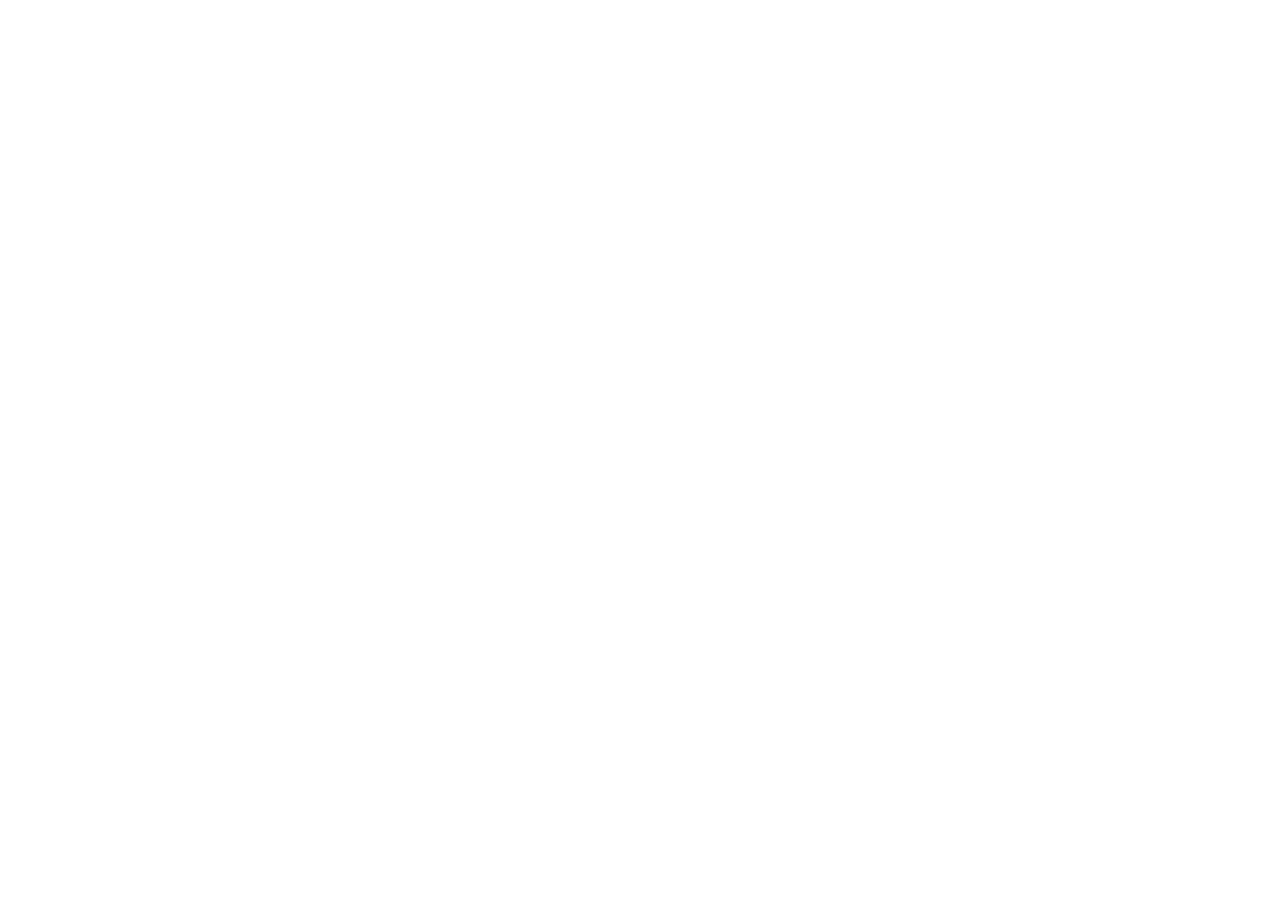
==== index.html @ 7dc53531 "'init'" ====
<!DOCTYPE html>
<html>
<head>
    <meta http-equiv="Content-Type" content="text/html; charset=utf-8" />
    <meta name="viewport" contenstyle.csst="initial-scale=1.0, user-scalable=no" />
    <link rel="stylesheet" href="css/style.css"/>
    <script type="text/javascript" src="http://api.map.baidu.com/api?v=2.0&ak=fKf2bgsPesz06f6bSPkjbaHR"></script>
    <script type="text/javascript" src="http://i.tq121.com.cn/j/jquery-1.8.2.js"></script>
    <title>地图展示</title>
</head>
<body>
<div id="allmap"></div>
<script src="js/ponding.js"></script>
</body>
</html>
---- css/style.css ----
* {
    border: 0 none;
    margin: 0;
    padding: 0;
}
body {
    background: #fff none repeat scroll 0 0;
    color: #252525;
    font: 14px/1.6 "Microsoft Yahei","Tahoma","SimSun";
}
input, button, select {
    vertical-align: middle;
}
.fl {
    display: inline;
    float: left;
}
.fr {
    display: inline;
    float: right;
}
ul {
    list-style: outside none none;
}
a {
    color: #252525;
    text-decoration: none;
}
a:hover {
    color: #ee842f;
}
h1, h2, h3, h4, h5, h6 {
    font-weight: normal;
}
i, em {
    font-style: normal;
}
a:hover {
    color: #ee842f;
}
.clearfix {
}
.clearfix::after {
    clear: both;
    content: ".";
    display: block;
    height: 0;
    visibility: hidden;
}
i {
    background-image: url("../img/icon.png");
    background-repeat: no-repeat;
    display: block;
}
#allmap{
    width:100%;
    height: 100%;
    position: absolute;
}
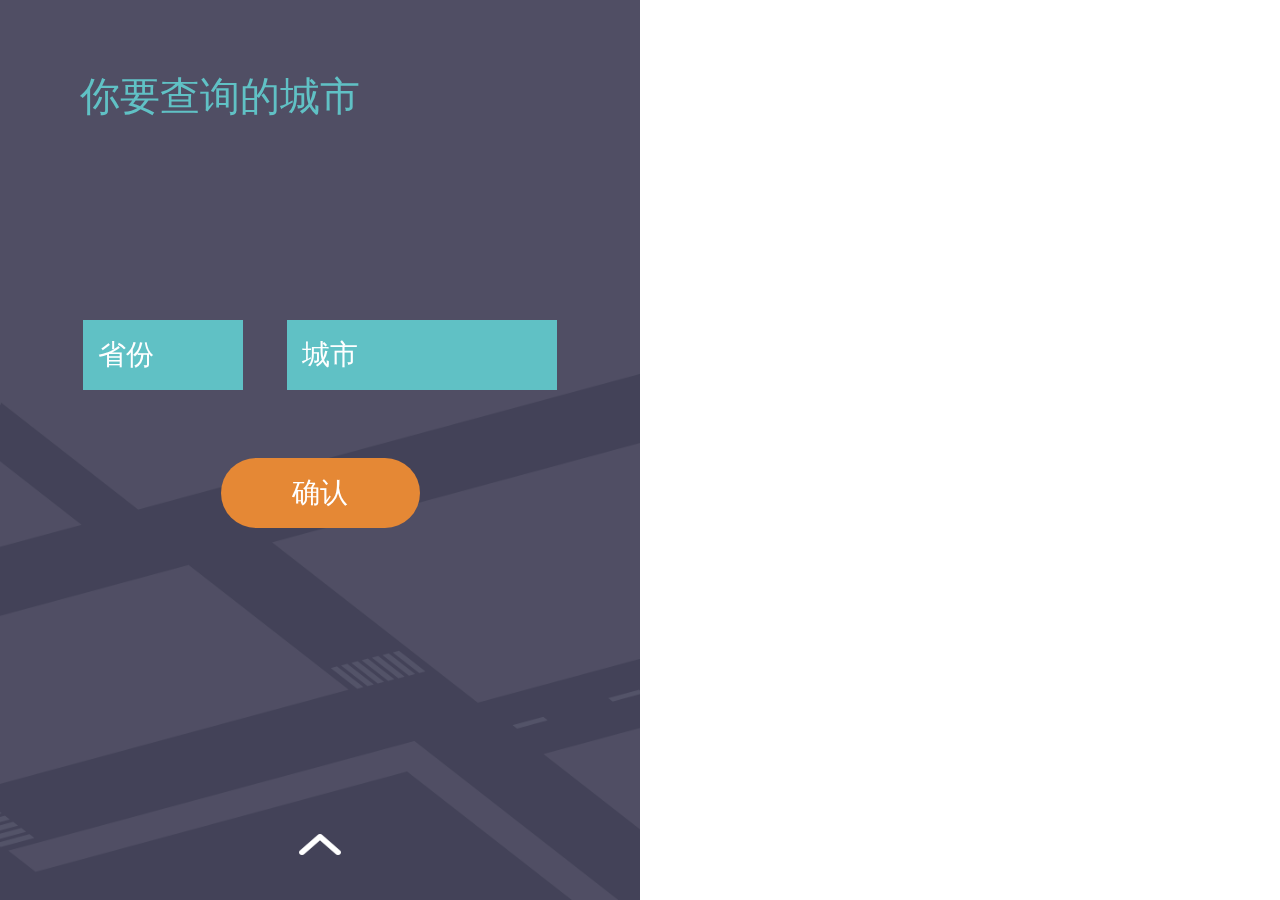
==== commit 0add5feb: "ljy" ====
--- a/index.html
+++ b/index.html
@@ -2,14 +2,43 @@
 <html>
 <head>
     <meta http-equiv="Content-Type" content="text/html; charset=utf-8" />
-    <meta name="viewport" contenstyle.csst="initial-scale=1.0, user-scalable=no" />
+    <!--<meta name="viewport" content="initial-scale=1.0, user-scalable=no" />-->
+    <meta name="viewport" content="width=640, user-scalable=yes" />
     <link rel="stylesheet" href="css/style.css"/>
-    <script type="text/javascript" src="http://api.map.baidu.com/api?v=2.0&ak=fKf2bgsPesz06f6bSPkjbaHR"></script>
-    <script type="text/javascript" src="http://i.tq121.com.cn/j/jquery-1.8.2.js"></script>
-    <title>地图展示</title>
+    <title>积水点</title>
 </head>
 <body>
-<div id="allmap"></div>
-<script src="js/ponding.js"></script>
+
+<div class="box">
+    <div class="page-cont">
+        <div class="page1">
+
+            <img class="logo" src="./img/logo.png" alt=""/>
+            <img class="ind" src="./img/ind.png" alt=""/>
+            <img class="arrow animate-bounce-down" src="./img/arrow.png" alt=""/>
+            <img class="bg" src="./img/bg.png" alt=""/>
+        </div>
+        <div class="page2">
+            <h1>你要查询的城市</h1>
+            <div class="input_cont">
+                <div class="t">
+                    <input type="text" class="prov" value="省份"/>
+                    <input type="text" class="city" value="城市"/>
+                </div>
+                <div class="b">
+                    <input id="setcity" type="button" class="btn" value="确认"/>
+                </div>
+            </div>
+            <img class="arrow animate-bounce-down" src="./img/arrow.png" alt=""/>
+            <img class="bg" src="./img/bg.png" alt=""/>
+        </div>
+    </div>
+</div>
+
+
+
+<script type="text/javascript" src="http://api.map.baidu.com/api?v=2.0&ak=fKf2bgsPesz06f6bSPkjbaHR"></script>
+<script type="text/javascript" src="http://i.tq121.com.cn/j/jquery-1.8.2.js"></script>
+
 </body>
 </html>
--- a/css/style.css
+++ b/css/style.css
@@ -53,8 +53,194 @@
     background-repeat: no-repeat;
     display: block;
 }
+.box{
+    position: fixed;
+    margin: 0 auto;
+    width: 640px;
+    height: 100%;
+    text-align: center;
+    line-height: 100%;
+}
+img.bg{
+    width: 100%;
+    height: 100%;
+    display: block;
+    position: absolute;
+    z-index: -1;
+    left: 0;
+    top: 0;
+}
+img.logo{
+    position: absolute;
+    left: 5%;
+    z-index: 1;
+    top: 5%;
+}
+img.ind{
+    position: absolute;
+    width: 480px;
+    height: 621px;
+    margin-left: -240px;
+    margin-top: -310px;
+    left: 50%;
+    top: 50%;
+    display: block;
+    z-index: 1;
+}
+img.arrow{
+    position: absolute;
+    left: 50%;
+    bottom: 5%;
+    width: 42px;
+    height: 21px;
+    margin-left: -21px;
+}
+@-webkit-keyframes bounce-down {
+    25% {-webkit-transform: translateY(-10px);}
+    50%, 100% {-webkit-transform: translateY(0);}
+    75% {-webkit-transform: translateY(10px);}
+}
+
+@keyframes bounce-down {
+    25% {transform: translateY(-10px);}
+    50%, 100% {transform: translateY(0);}
+    75% {transform: translateY(10px);}
+}
+.animate-bounce-down{ -webkit-animation: bounce-down 1.5s linear infinite;animation: bounce-down 1.5s linear infinite;
+}
+.page-cont{
+    height:200%;
+    width: 100%;
+    position: absolute;
+    top: -100%;
+    left: 0px;
+}
+.page1{
+    height: 50%;
+    width: 100%;
+    position: absolute;
+    top: 0;
+    left: 0;
+}
+.page2{
+    height: 50%;
+    width: 100%;
+    position: absolute;
+    top: 50%;
+    left: 0;
+}
+.page2{}
+.page2 h1{
+    position: absolute;
+    left: 80px;
+    top: 90px;
+    color: #60c1c5;font-size: 40px;
+    font-weight: normal;}
+.page2 .input_cont{position: absolute;
+    left: 50%;
+    top: 50%;
+    width: 500px;
+    height: 260px;
+    margin-left: -250px;margin-top: -130px;
+}
+.page2 .input_cont .t{
+    overflow: hidden;}
+.page2 .input_cont .t input{
+
+    height: 70px;
+    color: #fff;
+    background: #60c1c5;
+    text-indent: 15px;
+    font-size: 28px;
+}
+.page2 .input_cont .t .prov{
+    width: 160px;
+}
+.page2 .input_cont .t .city{
+    width: 270px;
+    margin-left: 40px;
+
+}
+.page2 .input_cont .b{ text-align: center;
+    margin-top: 68px;}
+.page2 .input_cont .b .btn{
+    background: #e58835 none repeat scroll 0 0;
+    border-radius: 35px;
+    color: #fff;
+    font-size: 28px;
+    height: 70px;
+    text-indent: 0;
+    width: 199px;
+}
+.page2{}
+
+.page3 {
+    height: 100%;
+    width: 100%;
+    text-align: center;
+    position: relative;
+    }
+.page3 .map_cont{
+    width: 520px;
+    height: 640px;
+    margin: 0 auto;
+    padding-top: 100px;
+    
+
+
+}
+.page3 .map_cont .txt{
+    background: #60c1c5;
+    height: 94px;
+    line-height: 34px;
+    width: 452px;font-size: 24px;text-align: left;
+    padding: 25px 34px 0 34px;
+    -webkit-border-radius: 10px 10px 0 0;
+    -moz-border-radius: 10px 10px 0 0;
+    border-radius: 10px 10px 0 0;
+    color: #fff;}
+.page3 .map_cont .txt span{
+    color: #e58835;
+}
+.page3 .map_cont .map{
+    width: 520px;
+    height: 520px;}
+.page3 input{background: #e58835 none repeat scroll 0 0;
+    border-radius: 35px;
+    color: #fff;
+    font-size: 28px;
+    cursor: pointer;
+    height: 70px;
+    text-indent: 0;
+    margin: 65px 17px 0;
+    width: 199px;text-align: center}
+.map_box{
+    position: relative;}
+.page3 .setzoom{
+    background: url("../img/icon.png") no-repeat;
+    width: 45px;
+    height: 99px;
+    position: absolute;
+    right: 20px;
+    top: 20px;
+}
+.setzoom a{
+    display: block;
+    position: absolute;
+    width: 100%;
+    height: 50%;
+    left: 0;
+    top:0;
+}
+.setzoom .setbig{}
+.setzoom .setsmall{top:50%}
+
+
 #allmap{
-    width:100%;
-    height: 100%;
-    position: absolute;
-}+
+}
+.BMap_scaleCtrl { display:block }
+.BMap_noprint.anchorBL { display:block; }
+.BMap_cpyCtrl.BMap_noprint { display:none; }
+.anchorBL { display: none; }
+
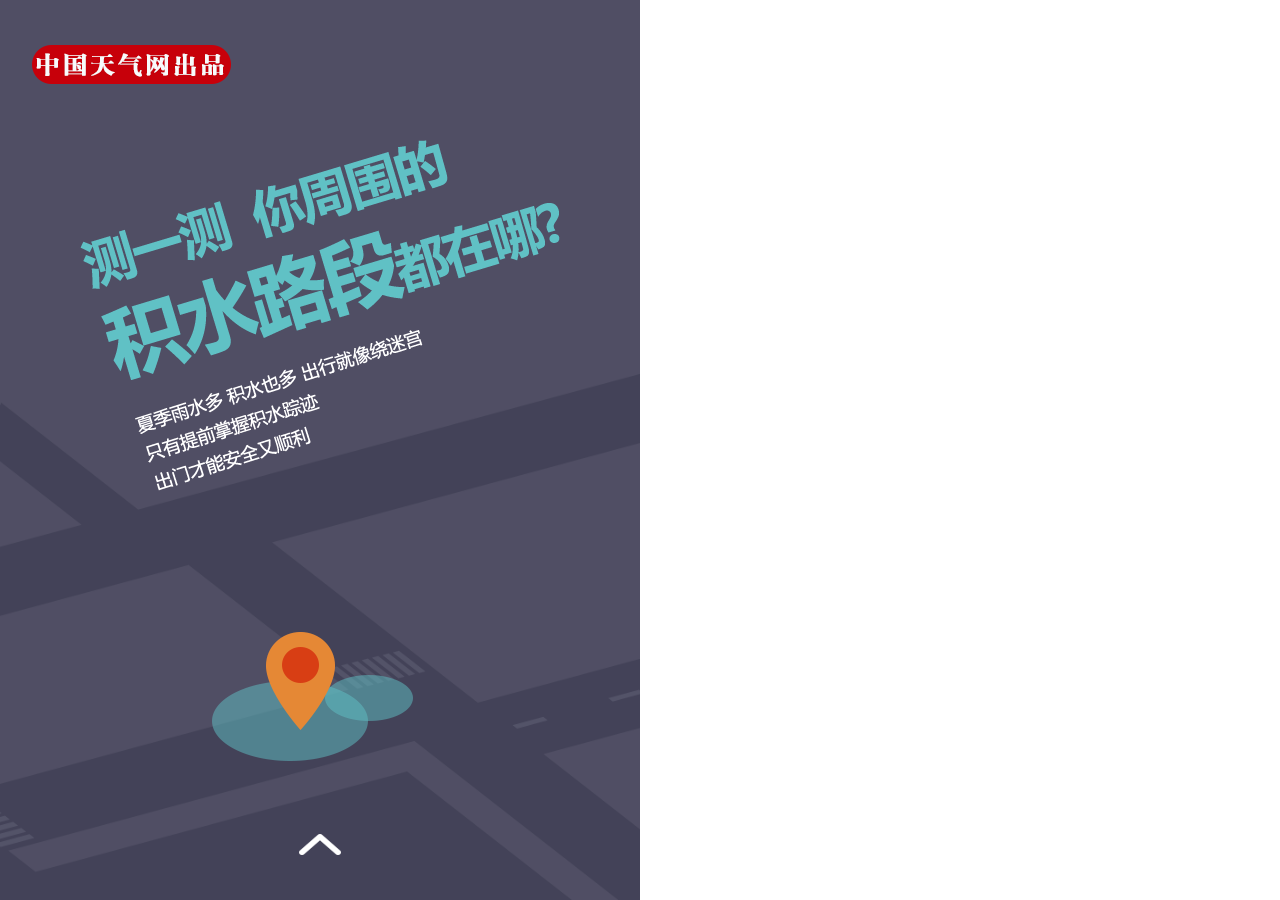
==== commit d71e01d1: "'ljy'" ====
--- a/index.html
+++ b/index.html
@@ -5,40 +5,83 @@
     <!--<meta name="viewport" content="initial-scale=1.0, user-scalable=no" />-->
     <meta name="viewport" content="width=640, user-scalable=yes" />
     <link rel="stylesheet" href="css/style.css"/>
+    <!-- Link Swiper's CSS -->
+    <link rel="stylesheet" href="css/swiper.min.css">
+
+    <!-- Demo styles -->
     <title>积水点</title>
 </head>
 <body>
 
 <div class="box">
-    <div class="page-cont">
-        <div class="page1">
-
-            <img class="logo" src="./img/logo.png" alt=""/>
-            <img class="ind" src="./img/ind.png" alt=""/>
-            <img class="arrow animate-bounce-down" src="./img/arrow.png" alt=""/>
-            <img class="bg" src="./img/bg.png" alt=""/>
-        </div>
-        <div class="page2">
-            <h1>你要查询的城市</h1>
-            <div class="input_cont">
+    <!-- Swiper -->
+    <div class="swiper-container">
+        <div class="swiper-wrapper">
+            <div class="swiper-slide">
+                <img class="logo" src="./img/logo.png" alt=""/>
+                <img class="ind" src="./img/ind.png" alt=""/>
+                <img class="arrow animate-bounce-down" src="./img/arrow.png" alt=""/>
+                <img class="bg" src="./img/bg.png" alt=""/>
+            </div>
+            <div class="swiper-slide page2 swiper-no-swiping">
+                <h1>你要查询的城市</h1>
+                <div class="input_cont">
                 <div class="t">
-                    <input type="text" class="prov" value="省份"/>
-                    <input type="text" class="city" value="城市"/>
+                <input type="text" class="prov" value="省份"/>
+                <input type="text" class="city" value="城市"/>
                 </div>
                 <div class="b">
-                    <input id="setcity" type="button" class="btn" value="确认"/>
+                <input id="setcity" type="button" class="btn" value="确认"/>
                 </div>
+                </div>
+                <img class="bg" src="./img/bg.png" alt=""/>
             </div>
-            <img class="arrow animate-bounce-down" src="./img/arrow.png" alt=""/>
-            <img class="bg" src="./img/bg.png" alt=""/>
+
         </div>
+
     </div>
+
+
+
+    <!--<div class="page-cont">-->
+        <!--<div class="page1">-->
+
+            <!--<img class="logo" src="./img/logo.png" alt=""/>-->
+            <!--<img class="ind" src="./img/ind.png" alt=""/>-->
+            <!--<img class="arrow animate-bounce-down" src="./img/arrow.png" alt=""/>-->
+            <!--<img class="bg" src="./img/bg.png" alt=""/>-->
+        <!--</div>-->
+        <!--<div class="page2">-->
+            <!--<h1>你要查询的城市</h1>-->
+            <!--<div class="input_cont">-->
+                <!--<div class="t">-->
+                    <!--<input type="text" class="prov" value="省份"/>-->
+                    <!--<input type="text" class="city" value="城市"/>-->
+                <!--</div>-->
+                <!--<div class="b">-->
+                    <!--<input id="setcity" type="button" class="btn" value="确认"/>-->
+                <!--</div>-->
+            <!--</div>-->
+            <!--<img class="arrow animate-bounce-down" src="./img/arrow.png" alt=""/>-->
+            <!--<img class="bg" src="./img/bg.png" alt=""/>-->
+        <!--</div>-->
+    <!--</div>-->
 </div>
 
 
 
 <script type="text/javascript" src="http://api.map.baidu.com/api?v=2.0&ak=fKf2bgsPesz06f6bSPkjbaHR"></script>
 <script type="text/javascript" src="http://i.tq121.com.cn/j/jquery-1.8.2.js"></script>
+<!-- Swiper JS -->
+<script src="js/swiper.jquery.min.js"></script>
 
+<!-- Initialize Swiper -->
+<script>
+    var swiper = new Swiper('.swiper-container', {
+        pagination: '.swiper-pagination',
+        paginationClickable: true,
+        direction: 'vertical'
+    });
+</script>
 </body>
 </html>
--- a/css/style.css
+++ b/css/style.css
@@ -123,11 +123,7 @@
     left: 0;
 }
 .page2{
-    height: 50%;
-    width: 100%;
-    position: absolute;
-    top: 50%;
-    left: 0;
+
 }
 .page2{}
 .page2 h1{
@@ -244,3 +240,34 @@
 .BMap_cpyCtrl.BMap_noprint { display:none; }
 .anchorBL { display: none; }
 
+
+
+/*swiper-slide*/
+html, body {
+    position: relative;
+    height: 100%;
+}
+
+.swiper-container {
+    width: 100%;
+    height: 100%;
+}
+.swiper-slide {
+    text-align: center;
+    font-size: 18px;
+
+    position: absolute;
+    /* Center slide text vertically */
+    display: -webkit-box;
+    display: -ms-flexbox;
+    display: -webkit-flex;
+    display: flex;
+    -webkit-box-pack: center;
+    -ms-flex-pack: center;
+    -webkit-justify-content: center;
+    justify-content: center;
+    -webkit-box-align: center;
+    -ms-flex-align: center;
+    -webkit-align-items: center;
+    align-items: center;
+}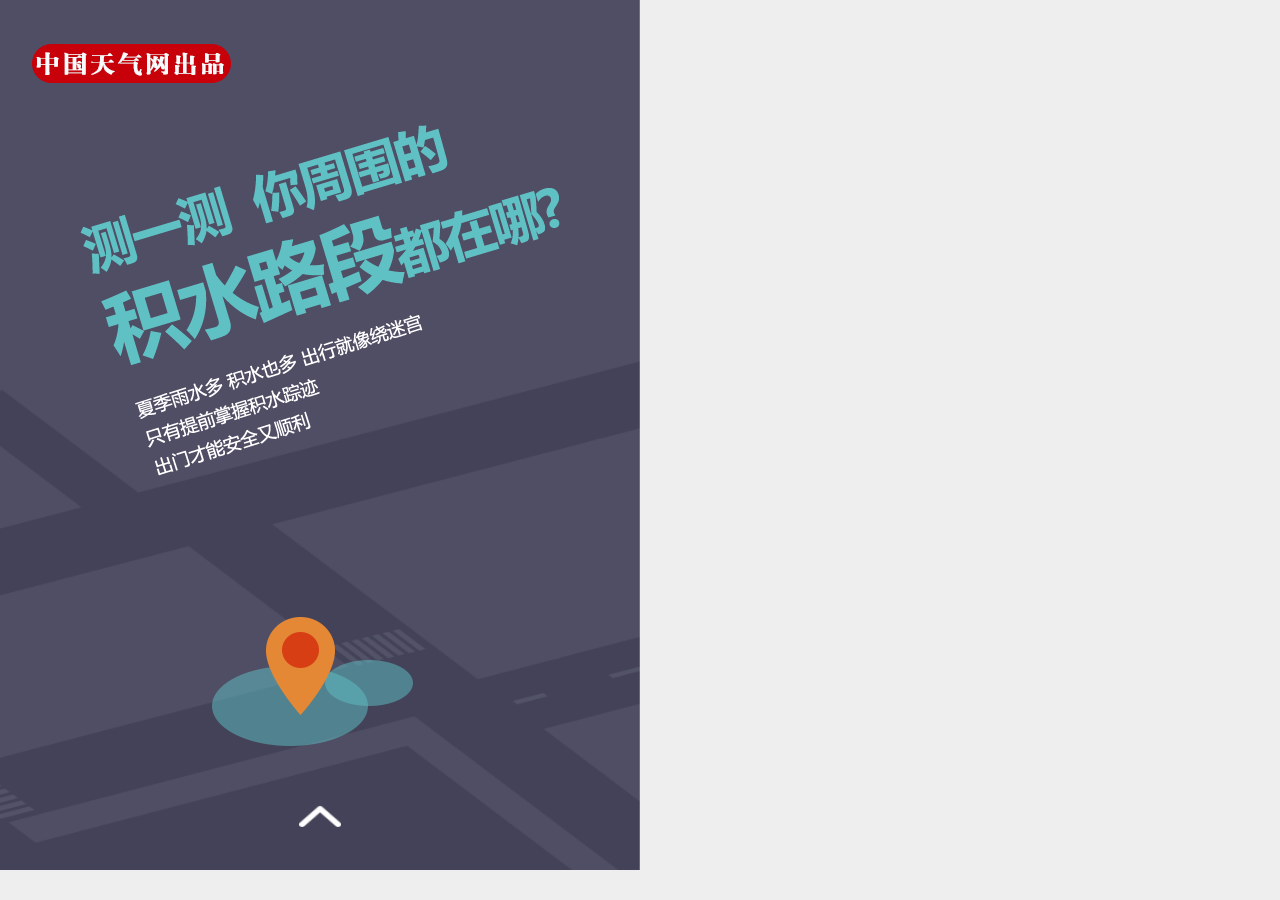
==== commit 07c28137: "'ljy'" ====
--- a/index.html
+++ b/index.html
@@ -7,6 +7,9 @@
     <link rel="stylesheet" href="css/style.css"/>
     <!-- Link Swiper's CSS -->
     <link rel="stylesheet" href="css/swiper.min.css">
+    <link rel="stylesheet" href="css/sm.css">
+    <link rel="stylesheet" href="css/sm-extend.css">
+
 
     <!-- Demo styles -->
     <title>积水点</title>
@@ -27,7 +30,22 @@
                 <h1>你要查询的城市</h1>
                 <div class="input_cont">
                 <div class="t">
-                <input type="text" class="prov" value="省份"/>
+                    <!--<div class="prov sele">-->
+                        <!--<ul>-->
+                            <!--<li>北京</li>-->
+                            <!--<li>北京</li>-->
+                            <!--<li>北京</li>-->
+                            <!--<li>北京</li>-->
+                            <!--<li>北京</li>-->
+                            <!--<li>北京</li>-->
+                            <!--<li>北京</li>-->
+                            <!--<li>北京</li>-->
+                            <!--<li>北京</li>-->
+                        <!--</ul>-->
+                    <!--</div>-->
+                    <input id="picker" type="text" class="prov" value="省份"/>
+
+
                 <input type="text" class="city" value="城市"/>
                 </div>
                 <div class="b">
@@ -75,6 +93,10 @@
 <!-- Swiper JS -->
 <script src="js/swiper.jquery.min.js"></script>
 
+<script src="js/sm.js"></script>
+<!--<script src="js/zepto.js"></script>-->
+<script src='js/picker.js'></script>
+
 <!-- Initialize Swiper -->
 <script>
     var swiper = new Swiper('.swiper-container', {
--- a/css/style.css
+++ b/css/style.css
@@ -141,17 +141,30 @@
 }
 .page2 .input_cont .t{
     overflow: hidden;}
-.page2 .input_cont .t input{
+.page2 .input_cont .t input,.page2 .input_cont .sele{
 
     height: 70px;
     color: #fff;
     background: #60c1c5;
     text-indent: 15px;
     font-size: 28px;
-}
+    position: relative;
+    float: left;
+
+}
+
+
 .page2 .input_cont .t .prov{
     width: 160px;
-}
+    overflow-y: scroll;
+}
+.page2 .input_cont .t .prov ul{
+}
+.page2 .input_cont .t .prov ul li{
+    line-height: 70px;
+    text-align: center;
+}
+
 .page2 .input_cont .t .city{
     width: 270px;
     margin-left: 40px;
--- a/css/sm-extend.css
+++ b/css/sm-extend.css
@@ -0,0 +1,684 @@
+/*!
+ * =====================================================
+ * SUI Mobile - http://m.sui.taobao.org/
+ *
+ * =====================================================
+ */
+
+/*.transition(@d) {
+    -webkit-transition-duration: @d;
+    transition-duration: @d;
+}
+.delay(@d) {
+    -webkit-transition-delay: @d;
+    transition-delay: @d;
+}
+.transform(@t) {
+    -webkit-transform: @t;
+    transform: @t;
+}
+.transform-origin(@to) {
+    -webkit-transform-origin: @to;
+    transform-origin: @to;
+}
+.translate3d(@x:0, @y:0, @z:0) {
+    -webkit-transform: translate3d(@x,@y,@z);
+    transform: translate3d(@x,@y,@z);
+}
+.animation(@a) {
+    -webkit-animation: @a;
+    animation: @a;
+}
+.border-box(){
+    -webkit-box-sizing: border-box;
+    -moz-box-sizing: border-box;
+    box-sizing: border-box;
+}
+.box-shadow(@bs) {
+    -webkit-box-shadow: @bs;
+    box-shadow: @bs;
+}
+.animation-name(@name) {
+  -webkit-animation-name: @name;
+     -moz-animation-name: @name;
+          animation-name: @name;
+}
+.animation-duration(@duration) {
+  -webkit-animation-duration: @duration;
+     -moz-animation-duration: @duration;
+          animation-duration: @duration;
+}
+.animation-direction(@direction) {
+  -webkit-animation-direction: @direction;
+     -moz-animation-direction: @direction;
+          animation-direction: @direction;
+}
+*/
+/* === Photo Browser === */
+.photo-browser {
+    position: absolute;
+    left: 0;
+    top: 0;
+    width: 100%;
+    height: 100%;
+    z-index: 10500;
+}
+.photo-browser .bar-tab .tab-item .icon {
+    width: 14px;
+    height: 14px;
+    margin-top: -5px;
+}
+.photo-browser .bar-tab ~ .photo-browser-captions {
+    bottom: 52px;
+    -webkit-transform: translate3d(0, 0, 0);
+    transform: translate3d(0, 0, 0);
+}
+.photo-browser.photo-browser-in {
+    display: block;
+    -webkit-animation: photoBrowserIn 400ms forwards;
+    animation: photoBrowserIn 400ms forwards;
+}
+.photo-browser.photo-browser-out {
+    display: block;
+    -webkit-animation: photoBrowserOut 400ms forwards;
+    animation: photoBrowserOut 400ms forwards;
+}
+html.with-statusbar-overlay .photo-browser {
+    height: -webkit-calc(100% - 1rem);
+    height: calc(100% - 1rem);
+    top: 1rem;
+}
+.popup > .photo-browser .navbar,
+body > .photo-browser .navbar,
+.popup > .photo-browser .toolbar,
+body > .photo-browser .toolbar {
+    -webkit-transform: translate3d(0, 0, 0);
+    transform: translate3d(0, 0, 0);
+}
+.photo-browser .page[data-page="photo-browser-slides"] {
+    background: none;
+}
+.photo-browser .page {
+    box-sizing: border-box;
+    position: absolute;
+    left: 0;
+    top: 0;
+    width: 100%;
+    height: 100%;
+    background: #efeff4;
+}
+.photo-browser .view {
+    overflow: hidden;
+    box-sizing: border-box;
+    position: relative;
+    width: 100%;
+    height: 100%;
+    z-index: 5000;
+}
+.page[data-page="photo-browser-slides"] .toolbar a {
+    color: #4cd964;
+}
+.photo-browser-popup {
+    background: none;
+}
+.photo-browser .navbar,
+.view[data-page="photo-browser-slides"] .navbar,
+.photo-browser .toolbar,
+.view[data-page="photo-browser-slides"] .toolbar {
+    background: rgba(247, 247, 247, 0.95);
+    -webkit-transition: 400ms;
+    transition: 400ms;
+}
+.view[data-page="photo-browser-slides"] .page[data-page="photo-browser-slides"] .navbar,
+.view[data-page="photo-browser-slides"] .page[data-page="photo-browser-slides"] .toolbar {
+    -webkit-transform: translate3d(0, 0, 0);
+    transform: translate3d(0, 0, 0);
+}
+.photo-browser-exposed .navbar,
+.photo-browser-exposed .toolbar {
+    opacity: 0;
+    visibility: hidden;
+    pointer-events: none;
+}
+.photo-browser-exposed .photo-browser-swiper-container {
+    background: #000;
+}
+.photo-browser-of {
+    margin: 0 0.25rem;
+}
+.photo-browser-captions {
+    pointer-events: none;
+    position: absolute;
+    left: 0;
+    width: 100%;
+    bottom: 0;
+    z-index: 10;
+    opacity: 1;
+    -webkit-transition: 400ms;
+    transition: 400ms;
+}
+.photo-browser-captions.photo-browser-captions-exposed {
+    opacity: 0;
+}
+.toolbar ~ .photo-browser-captions {
+    bottom: 2.2rem;
+    -webkit-transform: translate3d(0, 0rem, 0);
+    transform: translate3d(0, 0rem, 0);
+}
+.photo-browser-exposed .toolbar ~ .photo-browser-captions {
+    -webkit-transform: translate3d(0, 2.2rem, 0);
+    transform: translate3d(0, 2.2rem, 0);
+}
+.toolbar ~ .photo-browser-captions.photo-browser-captions-exposed {
+    transformt: ranslate3d(0, 0rem, 0);
+}
+.photo-browser-caption {
+    box-sizing: border-box;
+    -webkit-transition: 300ms;
+    transition: 300ms;
+    position: absolute;
+    bottom: 0;
+    left: 0;
+    opacity: 0;
+    padding: 0.2rem 0.25px;
+    width: 100%;
+    text-align: center;
+    color: #fff;
+    background: rgba(0, 0, 0, 0.8);
+}
+.photo-browser-caption:empty {
+    display: none;
+}
+.photo-browser-caption.photo-browser-caption-active {
+    opacity: 1;
+}
+.photo-browser-captions-light .photo-browser-caption {
+    background: rgba(255, 255, 255, 0.8);
+    color: #3d4145;
+}
+.photo-browser-exposed .photo-browser-caption {
+    color: #fff;
+    background: rgba(0, 0, 0, 0.8);
+}
+.photo-browser-swiper-container {
+    position: absolute;
+    left: 0;
+    top: 0;
+    width: 100%;
+    height: 100%;
+    overflow: hidden;
+    background: #fff;
+    -webkit-transition: 400ms;
+    transition: 400ms;
+}
+.photo-browser-swiper-wrapper {
+    position: absolute;
+    left: 0;
+    top: 0;
+    width: 100%;
+    height: 100%;
+    padding: 0;
+    display: -webkit-box;
+    display: -webkit-flex;
+    display: flex;
+}
+.photo-browser-link-inactive {
+    opacity: 0.3;
+}
+.photo-browser-slide {
+    width: 100%;
+    height: 100%;
+    position: relative;
+    overflow: hidden;
+    display: -webkit-box;
+    display: -webkit-flex;
+    display: flex;
+    -webkit-box-pack: center;
+    -webkit-justify-content: center;
+    justify-content: center;
+    -webkit-box-align: center;
+    -webkit-align-items: center;
+    align-items: center;
+    -webkit-flex-shrink: 0;
+    flex-shrink: 0;
+    box-sizing: border-box;
+}
+.photo-browser-slide.transitioning {
+    -webkit-transition: 400ms;
+    transition: 400ms;
+}
+.photo-browser-slide span.photo-browser-zoom-container {
+    width: 100%;
+    text-align: center;
+    display: none;
+}
+.photo-browser-slide img {
+    width: auto;
+    height: auto;
+    max-width: 100%;
+    max-height: 100%;
+    display: none;
+}
+.photo-browser-slide.swiper-slide-active span.photo-browser-zoom-container,
+.photo-browser-slide.swiper-slide-next span.photo-browser-zoom-container,
+.photo-browser-slide.swiper-slide-prev span.photo-browser-zoom-container {
+    display: block;
+}
+.photo-browser-slide.swiper-slide-active img,
+.photo-browser-slide.swiper-slide-next img,
+.photo-browser-slide.swiper-slide-prev img {
+    display: inline;
+}
+.photo-browser-slide.swiper-slide-active.photo-browser-slide-lazy .preloader,
+.photo-browser-slide.swiper-slide-next.photo-browser-slide-lazy .preloader,
+.photo-browser-slide.swiper-slide-prev.photo-browser-slide-lazy .preloader {
+    display: block;
+}
+.photo-browser-slide iframe {
+    width: 100%;
+    height: 100%;
+}
+.photo-browser-slide .preloader {
+    display: none;
+    position: absolute;
+    width: 2.1rem;
+    height: 2.1rem;
+    margin-left: -2.1rem;
+    margin-top: -2.1rem;
+    left: 50%;
+    top: 50%;
+}
+.photo-browser-dark .navbar,
+.photo-browser-dark .toolbar {
+    background: rgba(30, 30, 30, 0.8);
+    color: #fff;
+}
+.photo-browser-dark .navbar:before,
+.photo-browser-dark .toolbar:before {
+    display: none;
+}
+.photo-browser-dark .navbar:after,
+.photo-browser-dark .toolbar:after {
+    display: none;
+}
+.photo-browser-dark .navbar a,
+.photo-browser-dark .toolbar a {
+    color: #fff;
+}
+.photo-browser-dark .photo-browser-swiper-container {
+    background: #000;
+}
+@-webkit-keyframes photoBrowserIn {
+    0% {
+        -webkit-transform: translate3d(0, 0, 0) scale(0.5);
+        transform: translate3d(0, 0, 0) scale(0.5);
+        opacity: 0;
+    }
+    100% {
+        -webkit-transform: translate3d(0, 0, 0) scale(1);
+        transform: translate3d(0, 0, 0) scale(1);
+        opacity: 1;
+    }
+}
+@keyframes photoBrowserIn {
+    0% {
+        -webkit-transform: translate3d(0, 0, 0) scale(0.5);
+        transform: translate3d(0, 0, 0) scale(0.5);
+        opacity: 0;
+    }
+    100% {
+        -webkit-transform: translate3d(0, 0, 0) scale(1);
+        transform: translate3d(0, 0, 0) scale(1);
+        opacity: 1;
+    }
+}
+@-webkit-keyframes photoBrowserOut {
+    0% {
+        -webkit-transform: translate3d(0, 0, 0) scale(1);
+        transform: translate3d(0, 0, 0) scale(1);
+        opacity: 1;
+    }
+    100% {
+        -webkit-transform: translate3d(0, 0, 0) scale(0.5);
+        transform: translate3d(0, 0, 0) scale(0.5);
+        opacity: 0;
+    }
+}
+@keyframes photoBrowserOut {
+    0% {
+        -webkit-transform: translate3d(0, 0, 0) scale(1);
+        transform: translate3d(0, 0, 0) scale(1);
+        opacity: 1;
+    }
+    100% {
+        -webkit-transform: translate3d(0, 0, 0) scale(0.5);
+        transform: translate3d(0, 0, 0) scale(0.5);
+        opacity: 0;
+    }
+}
+/* === Swiper === */
+.swiper-container {
+    margin: 0 auto;
+    position: relative;
+    overflow: hidden;
+    padding-bottom: 30px;
+    /* Fix of Webkit flickering */
+    z-index: 1;
+}
+.swiper-container-no-flexbox .swiper-slide {
+    float: left;
+}
+.swiper-container-vertical > .swiper-wrapper {
+    -webkit-box-orient: vertical;
+    -webkit-flex-direction: column;
+    flex-direction: column;
+}
+.swiper-wrapper {
+    position: relative;
+    width: 100%;
+    height: 100%;
+    z-index: 1;
+    display: -webkit-box;
+    display: -webkit-flex;
+    display: flex;
+    -webkit-transform-style: preserve-3d;
+    -ms-transform-style: preserve-3d;
+    transform-style: preserve-3d;
+    -webkit-transition-property: -webkit-transform;
+    transition-property: transform;
+    box-sizing: content-box;
+}
+.swiper-container-android .swiper-slide,
+.swiper-wrapper {
+    -webkit-transform: translate3d(0px, 0, 0);
+    transform: translate3d(0px, 0, 0);
+}
+.swiper-container-multirow > .swiper-wrapper {
+    -webkit-box-lines: multiple;
+    -moz-box-lines: multiple;
+    -ms-fles-wrap: wrap;
+    -webkit-flex-wrap: wrap;
+    flex-wrap: wrap;
+}
+.swiper-container-free-mode > .swiper-wrapper {
+    -webkit-transition-timing-function: ease-out;
+    transition-timing-function: ease-out;
+    margin: 0 auto;
+}
+.swiper-slide {
+    -webkit-transform-style: preserve-3d;
+    -ms-transform-style: preserve-3d;
+    transform-style: preserve-3d;
+    -webkit-flex-shrink: 0;
+    -ms-flex: 0 0 auto;
+    -webkit-flex-shrink: 0;
+    flex-shrink: 0;
+    width: 100%;
+    height: 100%;
+    position: relative;
+}
+/* a11y */
+.swiper-container .swiper-notification {
+    position: absolute;
+    left: 0;
+    top: 0;
+    pointer-events: none;
+    opacity: 0;
+    z-index: -1000;
+}
+/* IE10 Windows Phone 8 Fixes */
+.swiper-wp8-horizontal {
+    touch-action: pan-y;
+}
+.swiper-wp8-vertical {
+    touch-action: pan-x;
+}
+/* Arrows */
+.swiper-button-prev,
+.swiper-button-next {
+    position: absolute;
+    top: 50%;
+    width: 27px;
+    height: 44px;
+    margin-top: -22px;
+    z-index: 10;
+    cursor: pointer;
+    background-size: 27px 44px;
+    background-position: center;
+    background-repeat: no-repeat;
+}
+.swiper-button-prev.swiper-button-disabled,
+.swiper-button-next.swiper-button-disabled {
+    opacity: 0.35;
+    cursor: auto;
+    pointer-events: none;
+}
+.swiper-button-prev,
+.swiper-container-rtl .swiper-button-next {
+    background-image: url("data:image/svg+xml;charset=utf-8,%3Csvg%20xmlns%3D'http%3A%2F%2Fwww.w3.org%2F2000%2Fsvg'%20viewBox%3D'0%200%2027%2044'%3E%3Cpath%20d%3D'M0%2C22L22%2C0l2.1%2C2.1L4.2%2C22l19.9%2C19.9L22%2C44L0%2C22L0%2C22L0%2C22z'%20fill%3D'%23007aff'%2F%3E%3C%2Fsvg%3E");
+    left: 10px;
+    right: auto;
+}
+.swiper-button-next,
+.swiper-container-rtl .swiper-button-prev {
+    background-image: url("data:image/svg+xml;charset=utf-8,%3Csvg%20xmlns%3D'http%3A%2F%2Fwww.w3.org%2F2000%2Fsvg'%20viewBox%3D'0%200%2027%2044'%3E%3Cpath%20d%3D'M27%2C22L27%2C22L5%2C44l-2.1-2.1L22.8%2C22L2.9%2C2.1L5%2C0L27%2C22L27%2C22z'%20fill%3D'%23007aff'%2F%3E%3C%2Fsvg%3E");
+    right: 10px;
+    left: auto;
+}
+/* Pagination Styles */
+.swiper-pagination {
+    position: absolute;
+    text-align: center;
+    -webkit-transition: 300ms;
+    transition: 300ms;
+    -webkit-transform: translate3d(0, 0, 0);
+    transform: translate3d(0, 0, 0);
+    z-index: 10;
+}
+.swiper-pagination.swiper-pagination-hidden {
+    opacity: 0;
+}
+.swiper-pagination-bullet {
+    width: 8px;
+    height: 8px;
+    display: inline-block;
+    border-radius: 100%;
+    background: #000;
+    opacity: 0.2;
+}
+.swiper-pagination-bullet-active {
+    opacity: 1;
+    background: #007aff;
+}
+.swiper-container-vertical > .swiper-pagination {
+    right: 10px;
+    top: 50%;
+    -webkit-transform: translate3d(0px, -50%, 0);
+    transform: translate3d(0px, -50%, 0);
+}
+.swiper-container-vertical > .swiper-pagination .swiper-pagination-bullet {
+    margin: 5px 0;
+    display: block;
+}
+.swiper-container-horizontal > .swiper-pagination {
+    bottom: 10px;
+    left: 0;
+    width: 100%;
+}
+.swiper-container-horizontal > .swiper-pagination .swiper-pagination-bullet {
+    margin: 0 5px;
+}
+/* 3D Container */
+.swiper-container-3d {
+    -webkit-perspective: 1200px;
+    -o-perspective: 1200px;
+    perspective: 1200px;
+}
+.swiper-container-3d .swiper-wrapper,
+.swiper-container-3d .swiper-slide,
+.swiper-container-3d .swiper-slide-shadow-left,
+.swiper-container-3d .swiper-slide-shadow-right,
+.swiper-container-3d .swiper-slide-shadow-top,
+.swiper-container-3d .swiper-slide-shadow-bottom,
+.swiper-container-3d .swiper-cube-shadow {
+    -webkit-transform-style: preserve-3d;
+    -ms-transform-style: preserve-3d;
+    transform-style: preserve-3d;
+}
+.swiper-container-3d .swiper-slide-shadow-left,
+.swiper-container-3d .swiper-slide-shadow-right,
+.swiper-container-3d .swiper-slide-shadow-top,
+.swiper-container-3d .swiper-slide-shadow-bottom {
+    position: absolute;
+    left: 0;
+    top: 0;
+    width: 100%;
+    height: 100%;
+    pointer-events: none;
+    z-index: 10;
+}
+.swiper-container-3d .swiper-slide-shadow-left {
+    background-image: -webkit-gradient(linear, left top, right top, from(rgba(0, 0, 0, 0.5)), to(rgba(0, 0, 0, 0)));
+    /* Safari 4+, Chrome */
+    background-image: -webkit-linear-gradient(right, rgba(0, 0, 0, 0.5), rgba(0, 0, 0, 0));
+    /* Chrome 10+, Safari 5.1+, iOS 5+ */
+    /* Firefox 3.6-15 */
+    /* Opera 11.10-12.00 */
+    background-image: linear-gradient(to left, rgba(0, 0, 0, 0.5), rgba(0, 0, 0, 0));
+    /* Firefox 16+, IE10, Opera 12.50+ */
+}
+.swiper-container-3d .swiper-slide-shadow-right {
+    background-image: -webkit-gradient(linear, right top, left top, from(rgba(0, 0, 0, 0.5)), to(rgba(0, 0, 0, 0)));
+    /* Safari 4+, Chrome */
+    background-image: -webkit-linear-gradient(left, rgba(0, 0, 0, 0.5), rgba(0, 0, 0, 0));
+    /* Chrome 10+, Safari 5.1+, iOS 5+ */
+    /* Firefox 3.6-15 */
+    /* Opera 11.10-12.00 */
+    background-image: linear-gradient(to right, rgba(0, 0, 0, 0.5), rgba(0, 0, 0, 0));
+    /* Firefox 16+, IE10, Opera 12.50+ */
+}
+.swiper-container-3d .swiper-slide-shadow-top {
+    background-image: -webkit-gradient(linear, left top, left bottom, from(rgba(0, 0, 0, 0.5)), to(rgba(0, 0, 0, 0)));
+    /* Safari 4+, Chrome */
+    background-image: -webkit-linear-gradient(bottom, rgba(0, 0, 0, 0.5), rgba(0, 0, 0, 0));
+    /* Chrome 10+, Safari 5.1+, iOS 5+ */
+    /* Firefox 3.6-15 */
+    /* Opera 11.10-12.00 */
+    background-image: linear-gradient(to top, rgba(0, 0, 0, 0.5), rgba(0, 0, 0, 0));
+    /* Firefox 16+, IE10, Opera 12.50+ */
+}
+.swiper-container-3d .swiper-slide-shadow-bottom {
+    background-image: -webkit-gradient(linear, left bottom, left top, from(rgba(0, 0, 0, 0.5)), to(rgba(0, 0, 0, 0)));
+    /* Safari 4+, Chrome */
+    background-image: -webkit-linear-gradient(top, rgba(0, 0, 0, 0.5), rgba(0, 0, 0, 0));
+    /* Chrome 10+, Safari 5.1+, iOS 5+ */
+    /* Firefox 3.6-15 */
+    /* Opera 11.10-12.00 */
+    background-image: linear-gradient(to bottom, rgba(0, 0, 0, 0.5), rgba(0, 0, 0, 0));
+    /* Firefox 16+, IE10, Opera 12.50+ */
+}
+/* Coverflow */
+.swiper-container-coverflow .swiper-wrapper {
+    /* Windows 8 IE 10 fix */
+    -ms-perspective: 1200px;
+}
+/* Fade */
+.swiper-container-fade.swiper-container-free-mode .swiper-slide {
+    -webkit-transition-timing-function: ease-out;
+    transition-timing-function: ease-out;
+}
+.swiper-container-fade .swiper-slide {
+    pointer-events: none;
+}
+.swiper-container-fade .swiper-slide-active {
+    pointer-events: auto;
+}
+/* Cube */
+.swiper-container-cube {
+    overflow: visible;
+}
+.swiper-container-cube .swiper-slide {
+    pointer-events: none;
+    visibility: hidden;
+    -webkit-transform-origin: 0 0;
+    transform-origin: 0 0;
+    -webkit-backface-visibility: hidden;
+    -ms-backface-visibility: hidden;
+    backface-visibility: hidden;
+    width: 100%;
+    height: 100%;
+}
+.swiper-container-cube.swiper-container-rtl .swiper-slide {
+    -webkit-transform-origin: 100% 0;
+    transform-origin: 100% 0;
+}
+.swiper-container-cube .swiper-slide-active,
+.swiper-container-cube .swiper-slide-next,
+.swiper-container-cube .swiper-slide-prev,
+.swiper-container-cube .swiper-slide-next + .swiper-slide {
+    pointer-events: auto;
+    visibility: visible;
+}
+.swiper-container-cube .swiper-cube-shadow {
+    position: absolute;
+    left: 0;
+    bottom: 0px;
+    width: 100%;
+    height: 100%;
+    background: #000;
+    opacity: 0.6;
+    -webkit-filter: blur(50px);
+    filter: blur(50px);
+}
+.swiper-container-cube.swiper-container-vertical .swiper-cube-shadow {
+    z-index: 0;
+}
+/* Scrollbar */
+.swiper-scrollbar {
+    border-radius: 10px;
+    position: relative;
+    -ms-touch-action: none;
+    background: rgba(0, 0, 0, 0.1);
+}
+.swiper-container-horizontal > .swiper-scrollbar {
+    position: absolute;
+    left: 1%;
+    bottom: 3px;
+    z-index: 50;
+    height: 5px;
+    width: 98%;
+}
+.swiper-container-vertical > .swiper-scrollbar {
+    position: absolute;
+    right: 3px;
+    top: 1%;
+    z-index: 50;
+    width: 5px;
+    height: 98%;
+}
+.swiper-scrollbar-drag {
+    height: 100%;
+    width: 100%;
+    position: relative;
+    background: rgba(0, 0, 0, 0.5);
+    border-radius: 10px;
+    left: 0;
+    top: 0;
+}
+.swiper-scrollbar-cursor-drag {
+    cursor: move;
+}
+/* Preloader */
+.swiper-slide .preloader {
+    width: 42px;
+    height: 42px;
+    position: absolute;
+    left: 50%;
+    top: 50%;
+    margin-left: -21px;
+    margin-top: -21px;
+    z-index: 10;
+}
+.swiper-slide img {
+    display: block;
+}
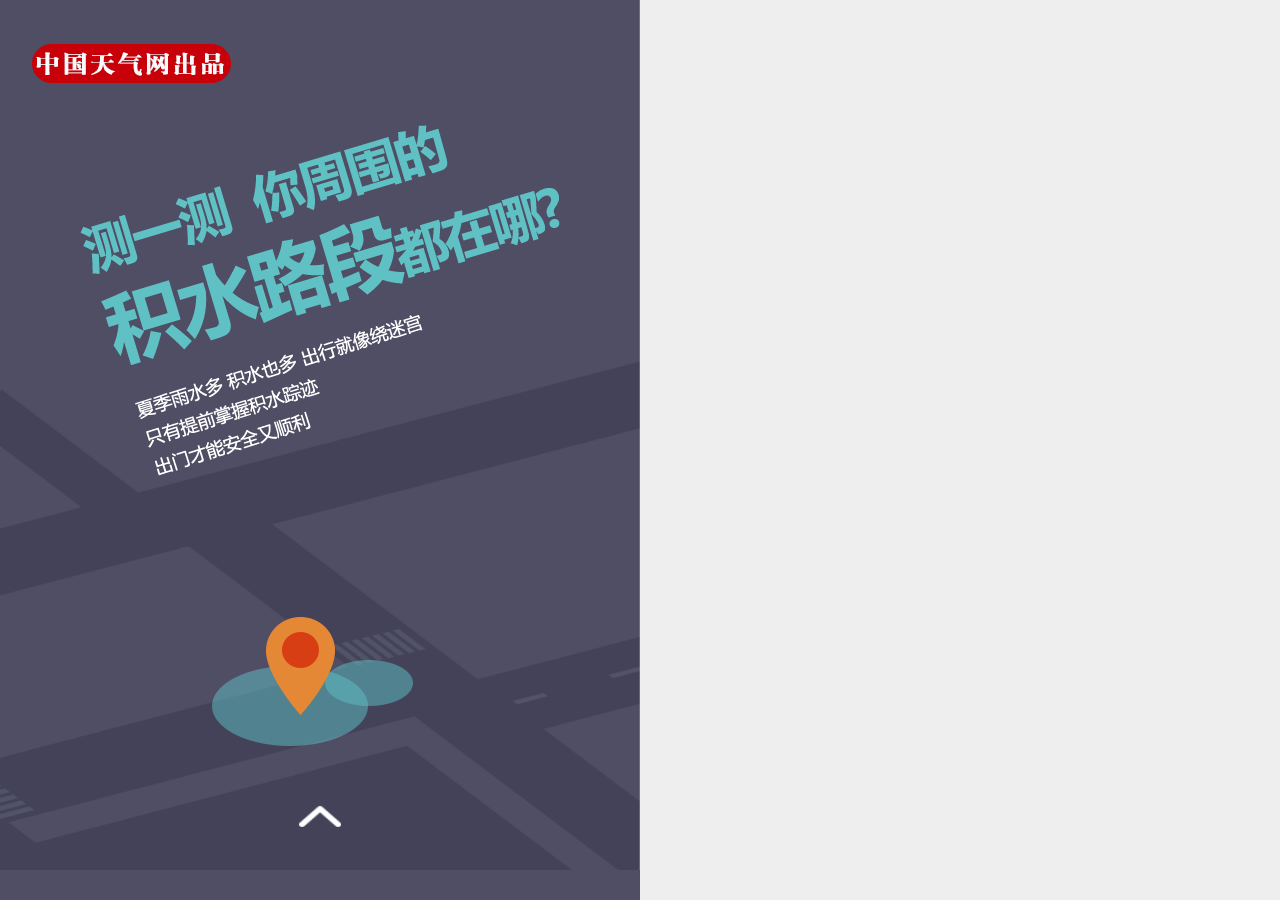
==== commit aada3236: "'ljy'" ====
--- a/index.html
+++ b/index.html
@@ -89,12 +89,12 @@
 
 
 <script type="text/javascript" src="http://api.map.baidu.com/api?v=2.0&ak=fKf2bgsPesz06f6bSPkjbaHR"></script>
-<script type="text/javascript" src="http://i.tq121.com.cn/j/jquery-1.8.2.js"></script>
+<!--<script type="text/javascript" src="http://i.tq121.com.cn/j/jquery-1.8.2.js"></script>-->
 <!-- Swiper JS -->
-<script src="js/swiper.jquery.min.js"></script>
+<script src="js/swiper.min.js"></script>
 
+<script src="js/zepto.js"></script>
 <script src="js/sm.js"></script>
-<!--<script src="js/zepto.js"></script>-->
 <script src='js/picker.js'></script>
 
 <!-- Initialize Swiper -->
